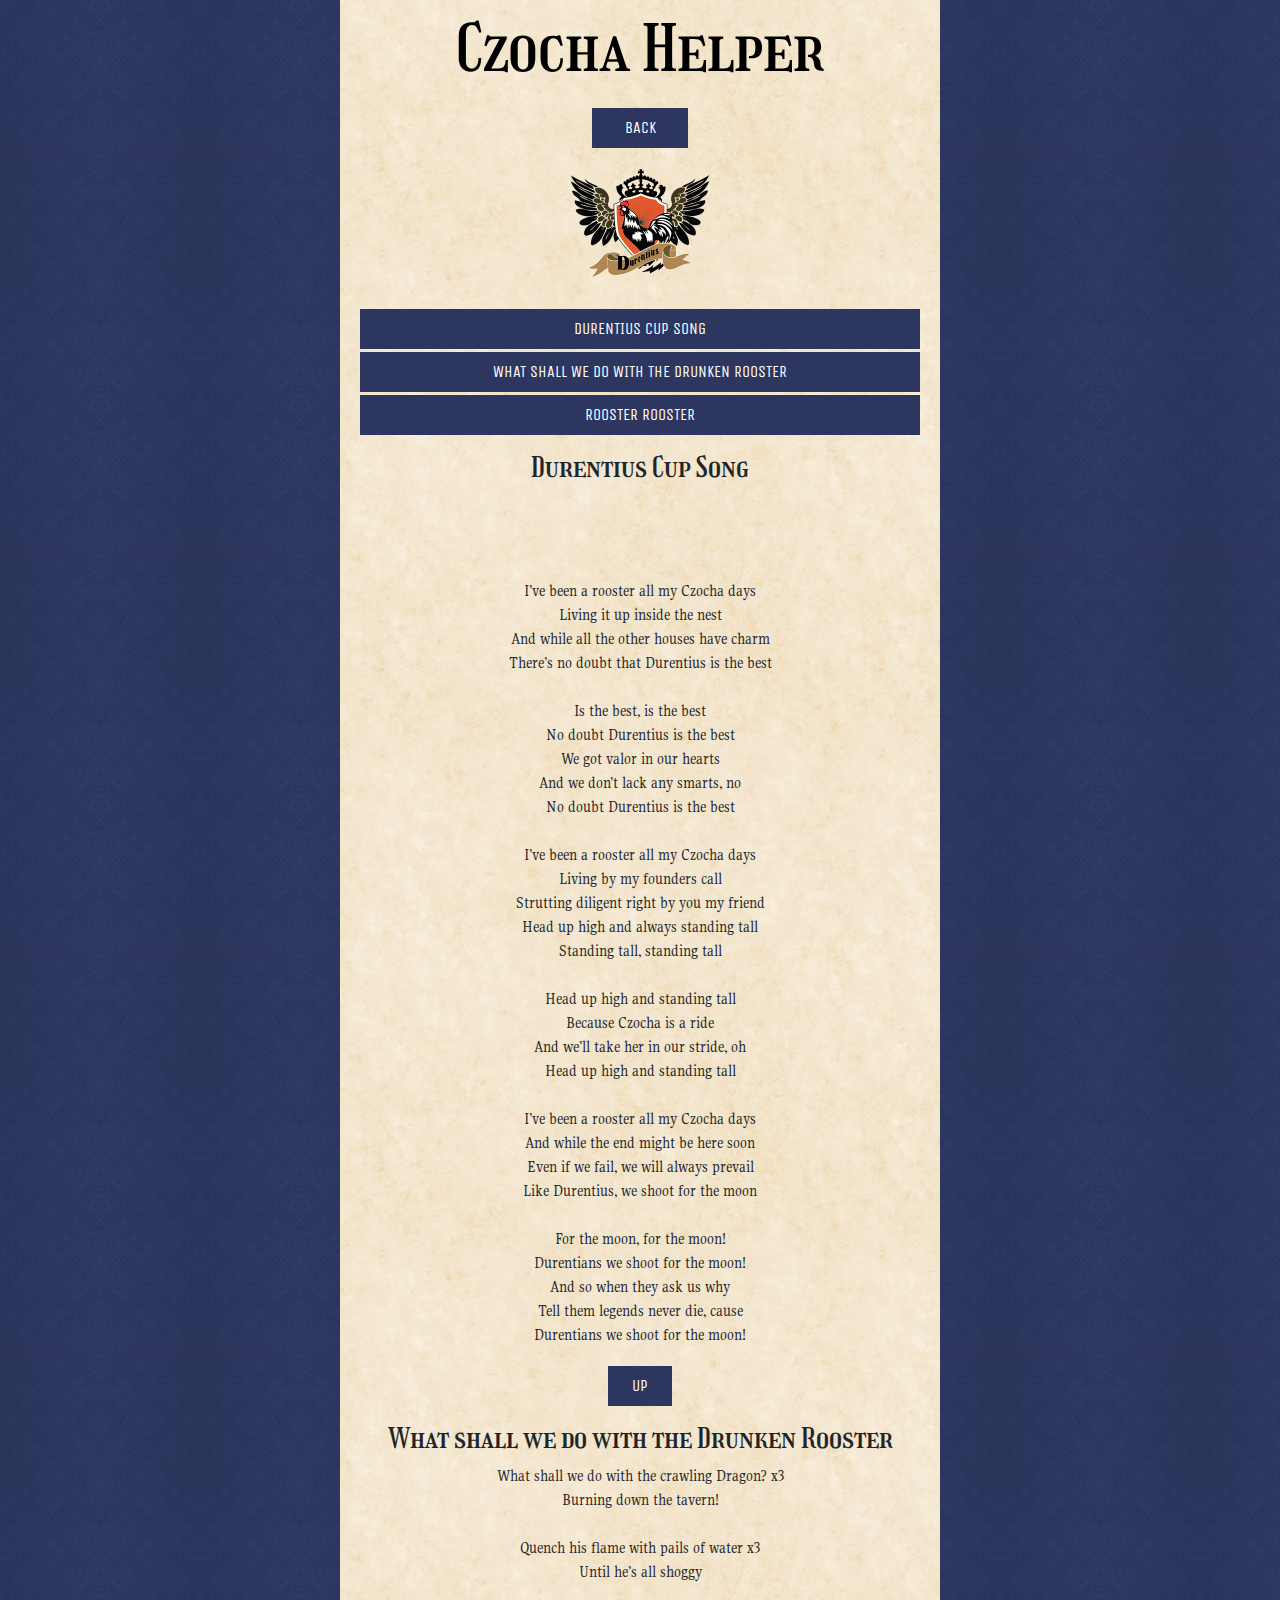
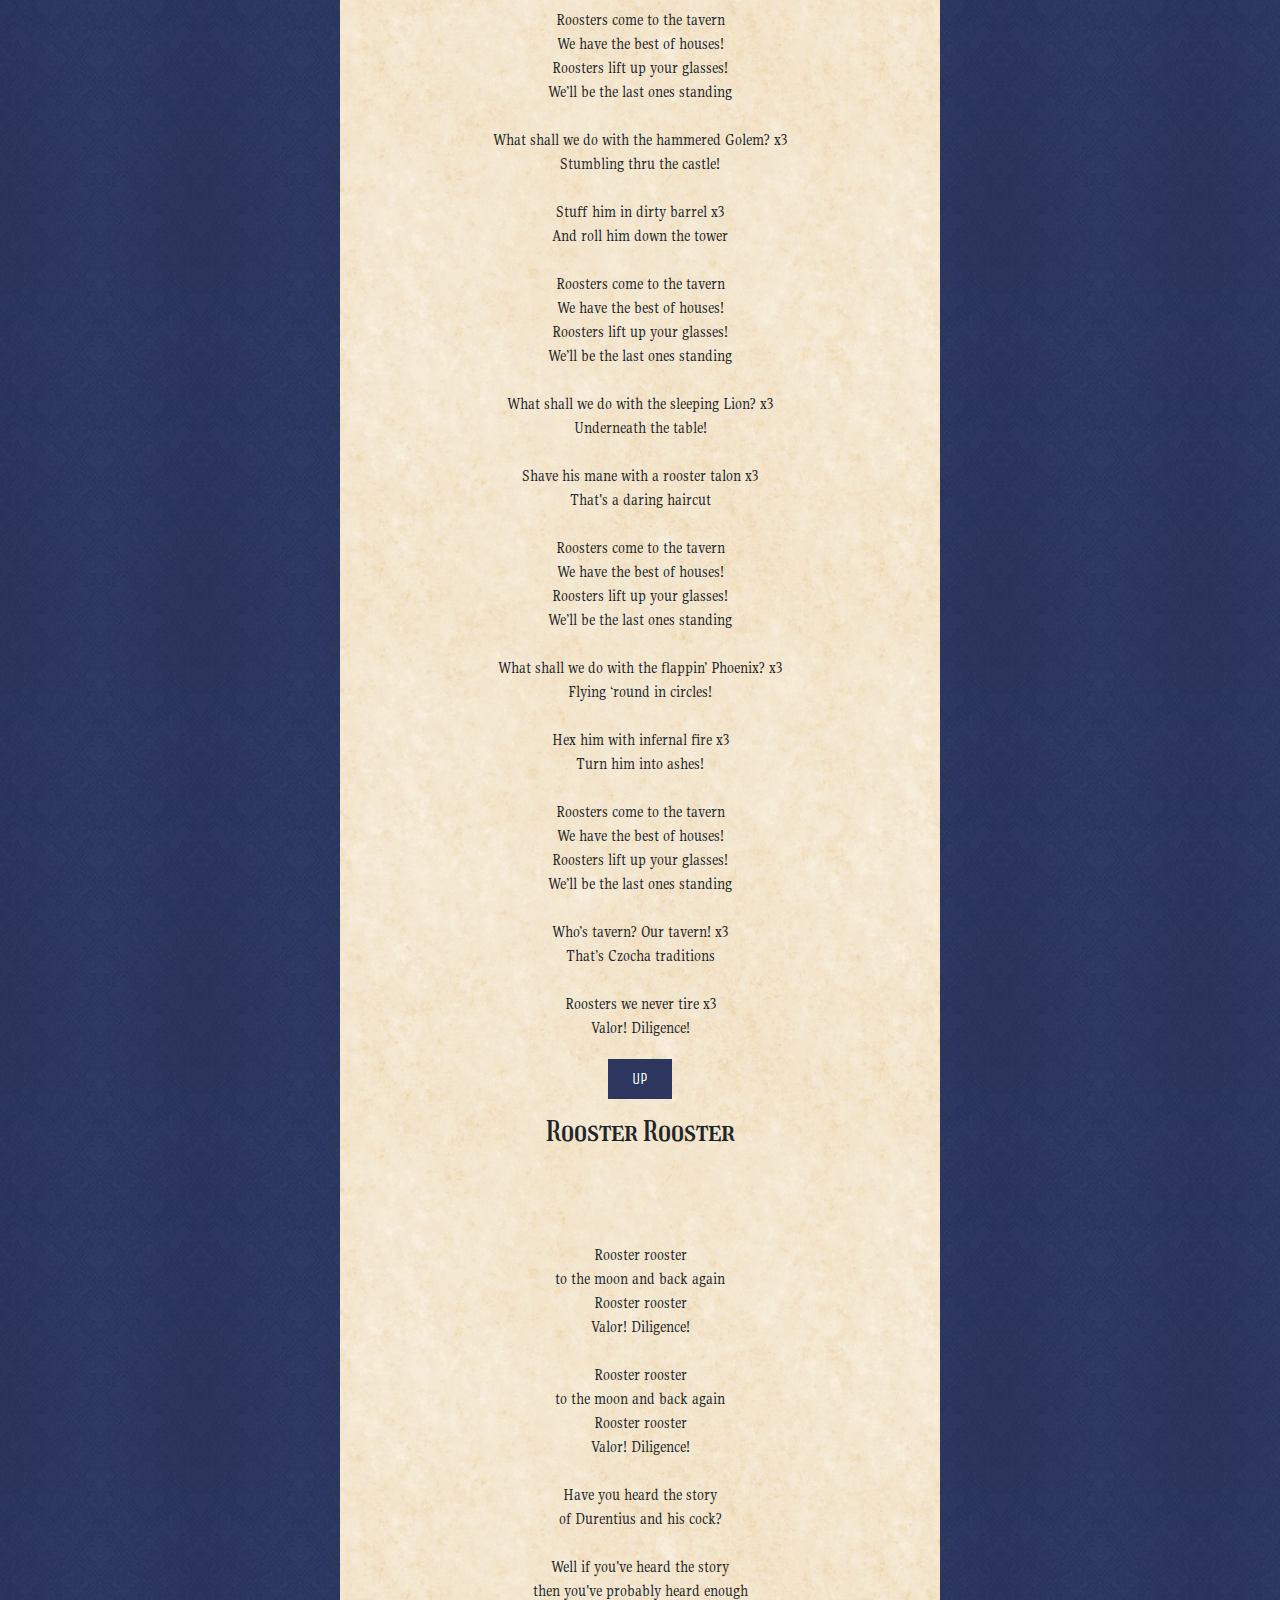
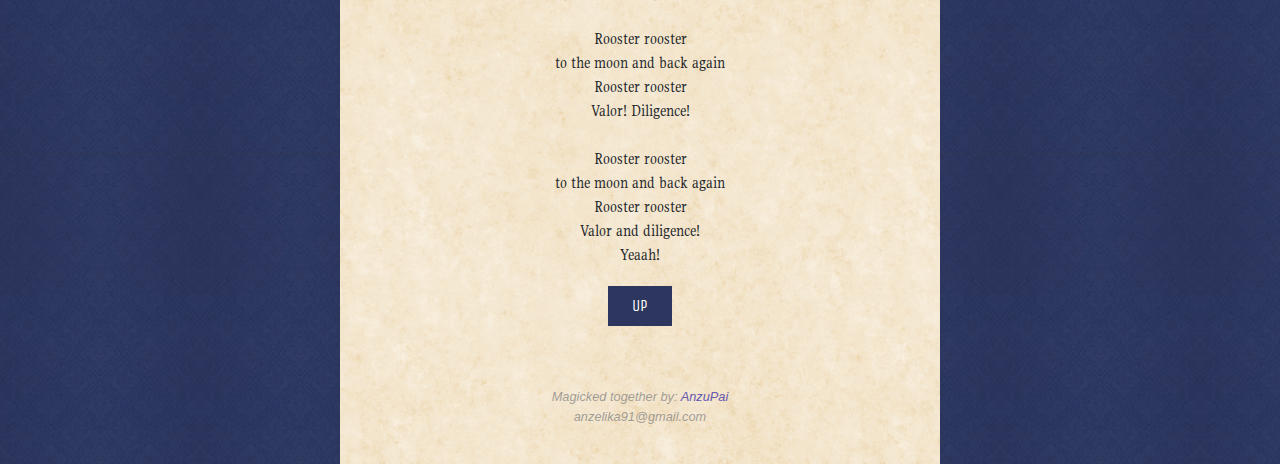
==== songs/durentiussongs.html @ b3d2a4ba "update url" ====
<!doctype html>
<html lang="en">

<head>
  <!-- Required meta tags -->
  <meta charset="utf-8">
  <meta name="viewport" content="width=device-width, initial-scale=1, shrink-to-fit=no">
  <!-- My CSS -->
  <link rel="stylesheet" href="../custom.css">
  <!-- Bootstrap CSS -->
  <link rel="stylesheet" href="https://maxcdn.bootstrapcdn.com/bootstrap/4.0.0/css/bootstrap.min.css"
    integrity="sha384-Gn5384xqQ1aoWXA+058RXPxPg6fy4IWvTNh0E263XmFcJlSAwiGgFAW/dAiS6JXm" crossorigin="anonymous">
  <!--jQuery -->
  <script src="https://code.jquery.com/jquery-3.4.1.slim.min.js"
    integrity="sha256-pasqAKBDmFT4eHoN2ndd6lN370kFiGUFyTiUHWhU7k8=" crossorigin="anonymous"></script>
  <link rel="icon" type="image/png" href="../images/favicon.png">

  <link href="https://fonts.googleapis.com/css?family=Girassol|Unica+One|Merriweather|Solway|Gupter&display=swap"
    rel="stylesheet">
  <link rel="stylesheet" href="https://use.fontawesome.com/releases/v5.8.2/css/all.css"
    integrity="sha384-oS3vJWv+0UjzBfQzYUhtDYW+Pj2yciDJxpsK1OYPAYjqT085Qq/1cq5FLXAZQ7Ay" crossorigin="anonymous">
  <title>Czocha songs</title>
  <meta name="theme-color" content="#5A6268" />
</head>


<body>

  <div class="container main">
    <h1> <a href="https://anzuj.github.io/czocha/">Czocha Helper</a></h1>

    <!-- BACK BUTTON -->
    <div class="back">
      <div class="nav-item m-auto"> <a class="nav-link" href="https://anzuj.github.io/czocha/#songs">Back</a></div>
    </div>
    <!-- BACK BUTTON -->

    <div id="up" class="lyrics">
      <img class="crest mb-2" height="150px" src="https://anzuj.github.io/czocha/images/durentius.png" alt="" srcset="">

      <ul class="songlist">
        <li class="nav-item songname"> <a class="nav-link" href="#cup">Durentius Cup Song</a></li>
        <li class="nav-item songname"> <a class="nav-link" href="#drunken">What shall we do with the Drunken Rooster</a>
        </li>
        <li class="nav-item songname"> <a class="nav-link" href="#roosterrooster">Rooster Rooster</a>
        </li>
      </ul>

      <h3 id="cup">Durentius Cup Song</h3>
      <iframe width="100%" height="80" scrolling="no" frameborder="no" allow="autoplay" src="https://w.soundcloud.com/player/?url=https%3A//api.soundcloud.com/tracks/432322917&color=%23ff5500&auto_play=false&hide_related=false&show_comments=true&show_user=true&show_reposts=false&show_teaser=true&visual=true"></iframe>
      I’ve been a rooster all my Czocha days <br>
      Living it up inside the nest<br>
      And while all the other houses have charm<br>
      There’s no doubt that Durentius is the best<br><br>

      Is the best, is the best<br>
      No doubt Durentius is the best<br>
      We got valor in our hearts<br>
      And we don’t lack any smarts, no<br>
      No doubt Durentius is the best<br><br>

      I’ve been a rooster all my Czocha days<br>
      Living by my founders call<br>
      Strutting diligent right by you my friend<br>
      Head up high and always standing tall<br>
      Standing tall, standing tall<br><br>

      Head up high and standing tall<br>
      Because Czocha is a ride<br>
      And we’ll take her in our stride, oh<br>
      Head up high and standing tall<br><br>

      I’ve been a rooster all my Czocha days<br>
      And while the end might be here soon<br>
      Even if we fail, we will always prevail<br>
      Like Durentius, we shoot for the moon<br><br>

      For the moon, for the moon!<br>
      Durentians we shoot for the moon!<br>
      And so when they ask us why<br>
      Tell them legends never die, cause<br>
      Durentians we shoot for the moon!

      <!-- up arrow between songs -->
      <div class="up">
        <div class="nav-item"> <a class="nav-link" href="#up">UP <i class="fas fa-long-arrow-alt-up"></i></a>
        </div>
      </div>
      <!-- up arrow between songs -->

      <h3 id="drunken">What shall we do with the Drunken Rooster</h3>
    What shall we do with the crawling Dragon?  x3<br>
      Burning down the tavern! <br><br>

    Quench his flame with pails of water  x3<br>
      Until he’s all shoggy<br><br>

      Roosters come to the tavern <br>
      We have the best of houses!<br>
      Roosters lift up your glasses!<br>
      We’ll be the last ones standing<br><br>

      What shall we do with the hammered Golem?  x3<br>
      Stumbling thru the castle!<br><br>

      Stuff him in dirty barrel  x3<br>
      And roll him down the tower<br><br>

      Roosters come to the tavern <br>
      We have the best of houses!<br>
      Roosters lift up your glasses!<br>
      We’ll be the last ones standing<br><br>


      What shall we do with the sleeping Lion? x3<br>
      Underneath the table!<br><br>

      Shave his mane with a rooster talon  x3<br>
      That's a daring haircut<br><br>

      Roosters come to the tavern <br>
      We have the best of houses!<br>
      Roosters lift up your glasses!<br>
      We’ll be the last ones standing<br><br>


      What shall we do with the flappin’ Phoenix?  x3<br>
      Flying ‘round in circles!<br><br>


      Hex him with infernal fire x3<br>
      Turn him into ashes!<br><br>

      Roosters come to the tavern <br>
      We have the best of houses!<br>
      Roosters lift up your glasses!<br>
      We’ll be the last ones standing<br><br>

      Who’s tavern? Our tavern!  x3<br>
      That’s Czocha traditions<br><br>

      Roosters we never tire x3<br>
      Valor! Diligence!

      <!-- up arrow between songs -->
      <div class="up">
        <div class="nav-item"> <a class="nav-link" href="#up">UP <i class="fas fa-long-arrow-alt-up"></i></a>
        </div>
      </div>
      <!-- up arrow between songs -->

      
      <h3 id="roosterrooster">Rooster Rooster</h3>
      <iframe width="100%" height="80" scrolling="no" frameborder="no" allow="autoplay" src="https://w.soundcloud.com/player/?url=https%3A//api.soundcloud.com/tracks/177801917&color=%23ff5500&auto_play=false&hide_related=false&show_comments=true&show_user=true&show_reposts=false&show_teaser=true&visual=true"></iframe>
      Rooster rooster <br>
      to the moon and back again<br>
      Rooster rooster<br>
      Valor! Diligence!<br><br>
      
      Rooster rooster<br>
      to the moon and back again<br>
      Rooster rooster<br>
      Valor! Diligence!<br><br>
      
      Have you heard the story<br>
      of Durentius and his cock?<br><br>
      
      Well if you've heard the story<br>
      then you've probably heard enough<br><br>
      
      Rooster rooster<br>
      to the moon and back again<br>
      Rooster rooster<br>
      Valor! Diligence!<br><br>
      
      Rooster rooster<br>
      to the moon and back again<br>
      Rooster rooster<br>
      Valor and diligence!<br>
      Yeaah!<br>
      
      

      <!-- up arrow between songs -->
      <div class="up">
        <div class="nav-item"> <a class="nav-link" href="#up">UP <i class="fas fa-long-arrow-alt-up"></i></a>
        </div>
      </div>
      <!-- up arrow between songs -->


    </div>


    <div class="credits">Magicked together by: <a href="https://www.facebook.com/anzelika91"
        target="_blank">AnzuPai</a><br>anzelika91@gmail.com</div>


    <!-- My JS -->
    <script src="../javascript.js"></script>
    <!-- jQuery & Bootstrap JS -->
    <script src="https://code.jquery.com/jquery-3.2.1.slim.min.js"
      integrity="sha384-KJ3o2DKtIkvYIK3UENzmM7KCkRr/rE9/Qpg6aAZGJwFDMVNA/GpGFF93hXpG5KkN" crossorigin="anonymous">
    </script>
    <script src="https://maxcdn.bootstrapcdn.com/bootstrap/4.0.0/js/bootstrap.min.js"
      integrity="sha384-JZR6Spejh4U02d8jOt6vLEHfe/JQGiRRSQQxSfFWpi1MquVdAyjUar5+76PVCmYl" crossorigin="anonymous">
    </script>
    <!-- ends content-->


  </div>
</body>

</html>
---- custom.css ----
html {
    height: 100%;
}

body {
    width: 100%;
    background-image: url("https://anzuj.github.io/czocha/images/pattern.png");
    background-color: #2A355E;
    background-attachment: scroll;
    background-repeat: repeat;
    font-family: 'Poppins', serif;
}

.content{
    text-align: left;
    font-size: 0.8rem;
}

#days .active {
    background-color: rgba(134, 118, 73, 0.425) !important;
    font-size: 0.8rem;
    padding: 0;
}

#days .active:hover {
    color: #2D365F !important;
  
}

#days li {
margin: 3px -1px;
}

#days .nav-link {
    padding: 1px 4px;
}


/* navbar */

.nav-link {
    background-color: #2D365F !important;
    margin: 0 2px;
    border-radius: 0px !important;
    text-transform: uppercase;
    font-family: 'Unica One', sans-serif; 
    font-size: 1rem !important;
    padding: 4px 6px;
}

.nav-link:hover{
    background-color: rgb(60, 72, 124) !important;
}

.nav-item a{
    color: white !important;
    margin-top: 3px;
}


img.tie {
    height: 20px;
}

img.logo {
    height: 18px;
    mix-blend-mode:multiply;
}

h1 {
    font-size: 4em !important;
    padding-top: 2%;
    padding-bottom: 2%;
    text-align: center;
    font-family: 'Girassol', serif !important;
}

h3 {
    font-family: 'Girassol', serif !important;
}

h2 {
    font-family: 'Girassol', serif !important;
    font-size: 2rem;
}

.yeartext,
.pathtext {
    margin-bottom: -0.6rem !important;
    font-family: "Merriweather", serif;
}

.container.main {
    width: 60% !important;
    max-width: 600px;
    text-align: center;
    padding-bottom: 3%;
    
    background-color: #edd7b0;
    background-image: url("https://anzuj.github.io/czocha/images/fresh-snow.png");
}

.lesson:hover {
    color: rgb(101, 120, 194);
}


#classResult {
    visibility: hidden;
    text-align: center;
    font-size: 1.5rem;
    padding-top: 2rem;
}

#intro {
    visibility: visible;
    margin-top: 160px; 
    font-family: "Merriweather", serif;
}

.time {
    color: gray;
    font-size: 0.7rem;
    margin-bottom: -8px;
}


.location {
    font-size: 0.7rem;
    font-family:"Segoe UI", sans-serif;
    color: gray;
    margin-top: -2%;
    font-weight: 400;
}

.separator {
    margin-bottom: -6px;
    font-size: 0.8rem;
    padding: 2%;
    color: gray;
}


.lesson {
    margin-bottom: -10px;
    font-weight: 500;
    color: rgb(52, 58, 85);
    font-family: 'Girassol', serif !important;
    letter-spacing: 0.3px;
}

#lunch-wrapper {
    background-color: rgba(250, 245, 235, 0.808);
    width: 70%;
    margin: 3px auto;

}


i {
    display: block;
    font-size: 2rem;
}

/* buttons */
.col-container .btn:focus {
    background-color: #2D365F;
}

.col-container .btn:hover {
    background-color: rgb(60, 72, 124) !important;
    transform: scale(1.05);
}

.col-container .btn {
    width: 215px !important;
    padding-top:10px !important;
    padding-bottom:10px !important;
    border-radius: 0px !important;
    text-transform: uppercase;
    font-family: 'Unica One', sans-serif; 
    font-size: 1.3rem !important;
    transition: transform .2s;
}

.col-container .btn-secondary:not(:disabled):not(.disabled).active {
    background-color: #2D365F !important;
}

.credits{
    color: rgba(128, 128, 128, 0.733);
    padding-top: 45px;
    font-style: italic;
    font-size: 0.8rem;
}

.lyrics, #spells {
    font-family: Gupter, sans-serif;
}

#spells p {
    text-align: left;
   line-height: 1.1rem;
}


.credits a{
    color: rgb(103, 87, 173) !important;
}

.card {
    background-color: transparent !important;
    border: none !important;
    padding: 0px;
    transition: transform 0.2s;
}

.card h3 {
    font-size: 1.2rem;
    word-break: break-word;
}

.stretched-link {
    text-decoration: none !important;
    color: black !important;
}

.card:hover{
    transform: scale(1.05);
}

ul.songlist {
    list-style-type: none;
    margin-bottom: 1rem;
    padding-inline-start: 0px !important;

}

 .songlist li{
margin: 3px;

} 

.songlist a {
    text-decoration: none !important;
    color: white !important;
}

.songlist a:hover {
    background-color: rgb(60, 72, 124) !important;
}


 .up a {
 font-family: 'Unica One', sans-serif; 
    color: rgb(255, 255, 255) !important;
} 

h1 a {
    text-decoration: none !important;
    color: black !important;
}


.up i {
    font-size: 1rem;
}

.up{
    padding:1rem;
    margin: 0 auto;
}

.up, .back {
    width: 100px;
    margin: 0 auto;
}

/* making content better on mobile */
@media only screen and (max-width: 600px) {
    .container.main {
        width: 100% !important;
        height: 100% !important;
    }

    #lunch-wrapper {
        margin: 4px auto;
    
    }
    

    .col-container .btn {
        width: 140px !important;
        font-size: 0.9rem !important;
    }

    img.logo {
        height: 15px;
    }

    img.tie {
        height: 17px;
    }

    #intro {
        font-size: 1rem !important;
    }

    #classResult {
        font-size: 1.2rem !important;
    }

    h1 {
        font-size: 2rem !important;
    }

    h3{
        font-size: 1.25rem !important;
    }

    .lyrics h3 {
        font-size: 1.5rem !important;
    }

}
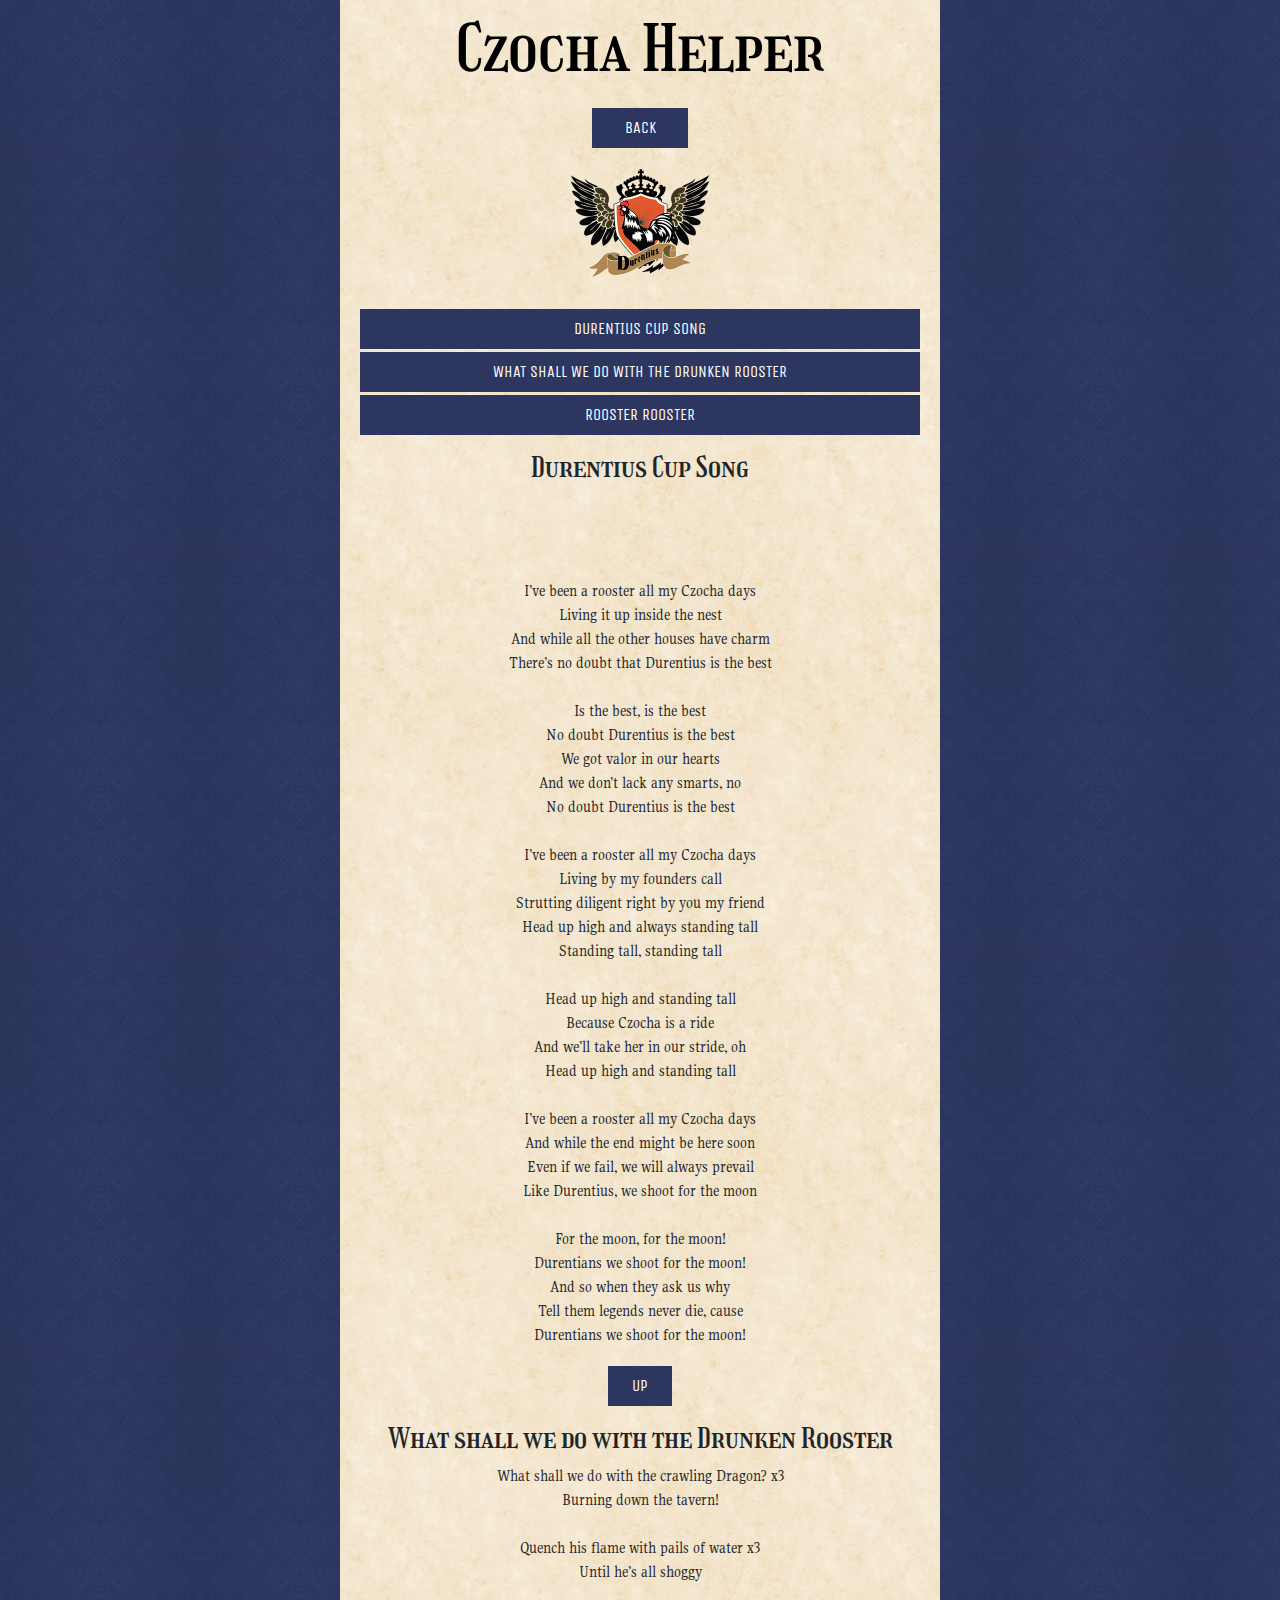
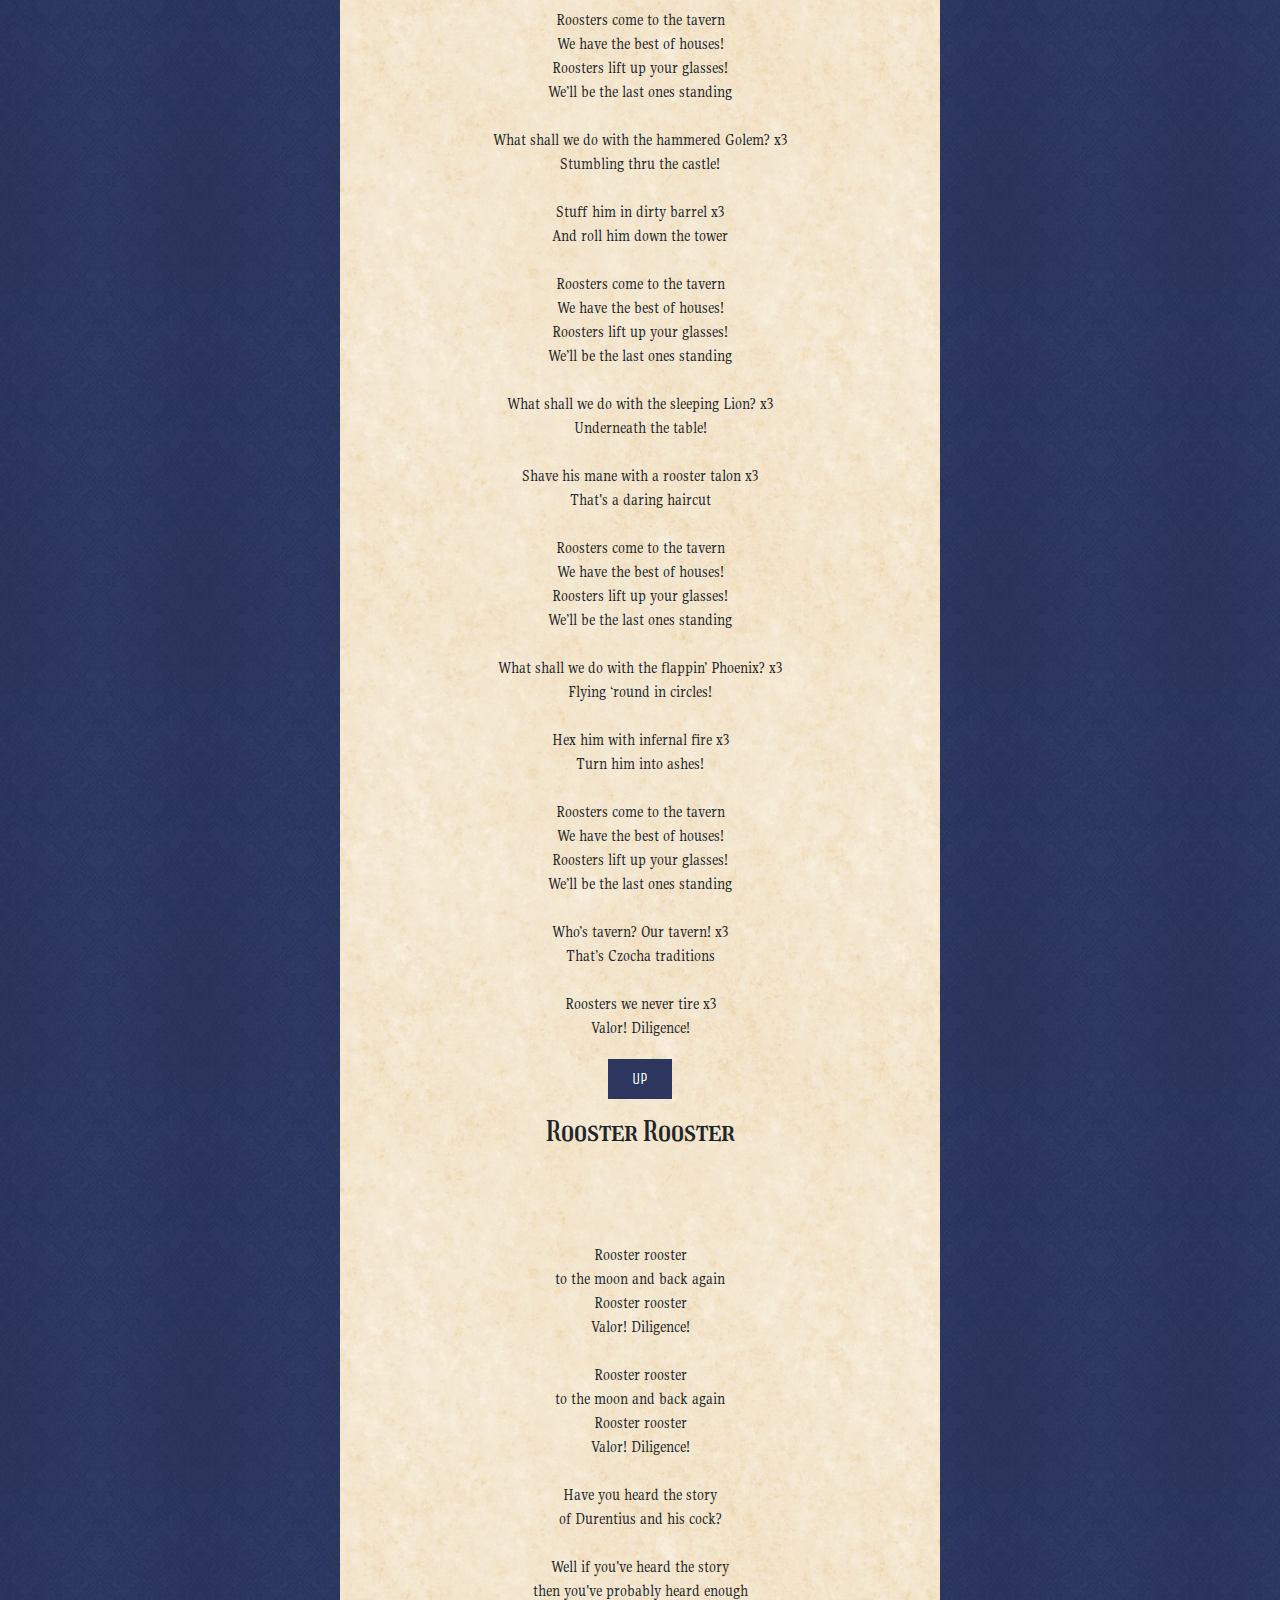
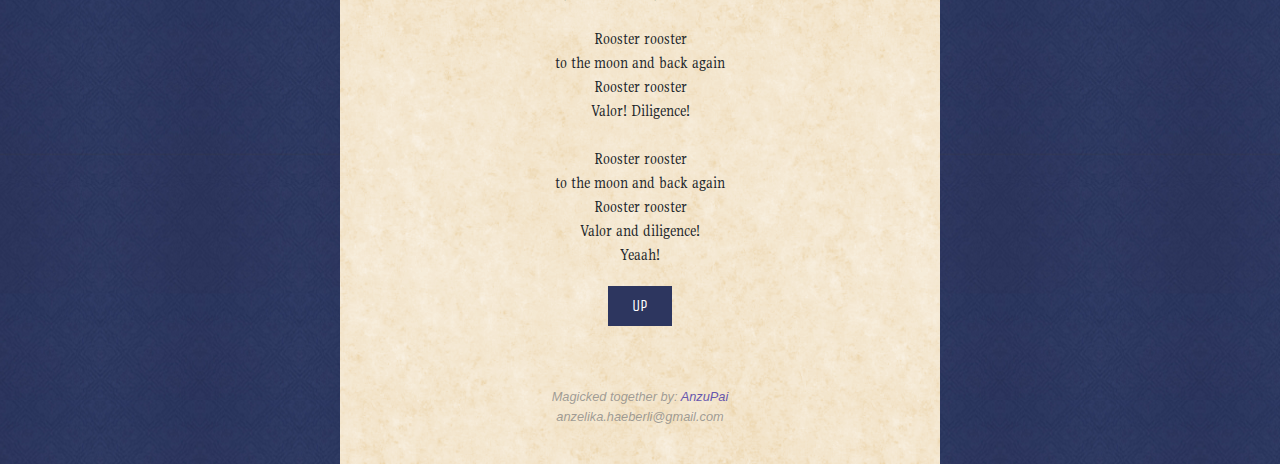
==== commit bb872615: "update email" ====
--- a/songs/durentiussongs.html
+++ b/songs/durentiussongs.html
@@ -193,7 +193,7 @@
 
 
     <div class="credits">Magicked together by: <a href="https://www.facebook.com/anzelika91"
-        target="_blank">AnzuPai</a><br>anzelika91@gmail.com</div>
+        target="_blank">AnzuPai</a><br>anzelika.haeberli@gmail.com</div>
 
 
     <!-- My JS -->
